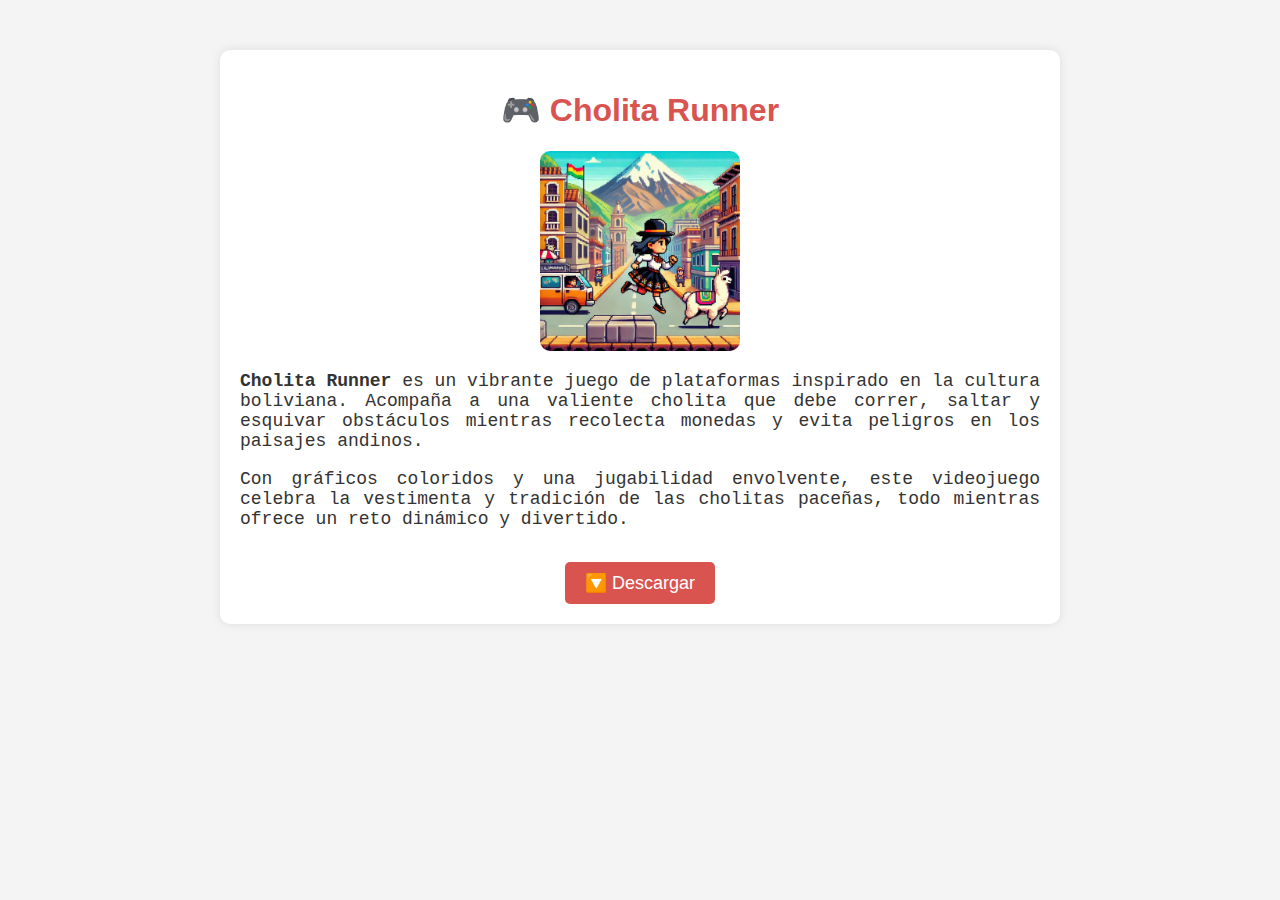
==== index.html @ 28fd1a86 "primer commit-subir clase5" ====
<!DOCTYPE html>
<html lang="es">
<head>
    <meta charset="UTF-8">
    <meta name="viewport" content="width=device-width, initial-scale=1.0">
    <link href="https://fonts.googleapis.com/css2?family=Raleway:wght@400;700&display=swap" rel="stylesheet">

    <title>Cholita Runner - Videojuego</title>
    <style>
        body {
            font-family: Arial, sans-serif;
            background-color: #f4f4f4;
            margin: 0;
            padding: 0;
            text-align: center;
        }
        .container {
            width: 90%;
            max-width: 800px;
            background: #fff;
            padding: 20px;
            margin: 50px auto;
            box-shadow: 0px 0px 10px rgba(0, 0, 0, 0.1);
            border-radius: 10px;
        }
        h1 {
            color: #d9534f;
        }
        img {
            width: 100%;
            border-radius: 10px;
        }
        p {
            font-size: 18px;
            color: #333;
            text-align: justify;
            font-family: 'Courier New', Courier, monospace;
        }
        .btn {
            display: inline-block;
            padding: 10px 20px;
            margin-top: 15px;
            font-size: 18px;
            color: white;
            background: #d9534f;
            text-decoration: none;
            border-radius: 5px;
        }
        .btn:hover {
            background: #c9302c;
        }
        .imagen {
            display: block;
            margin: 20px auto;
            border-radius: 10px;
            width: 150px;
            height: auto;
        }
    </style>
</head>
<body>

<div class="container">
    <h1>🎮 Cholita Runner</h1>
    <img  img class="imagen" src="Cholita.jpeg" alt="Cholita Runner" style="width: 200px; height: auto;">
    <p>
        <strong>Cholita Runner</strong> es un vibrante juego de plataformas inspirado en la cultura boliviana. 
        Acompaña a una valiente cholita que debe correr, saltar y esquivar obstáculos mientras recolecta 
        monedas y evita peligros en los paisajes andinos.
    </p>
    <p>
        Con gráficos coloridos y una jugabilidad envolvente, este videojuego celebra la vestimenta y tradición 
        de las cholitas paceñas, todo mientras ofrece un reto dinámico y divertido.
    </p>
    <a href="#" class="btn">🔽 Descargar</a>
</div>

</body>
</html>
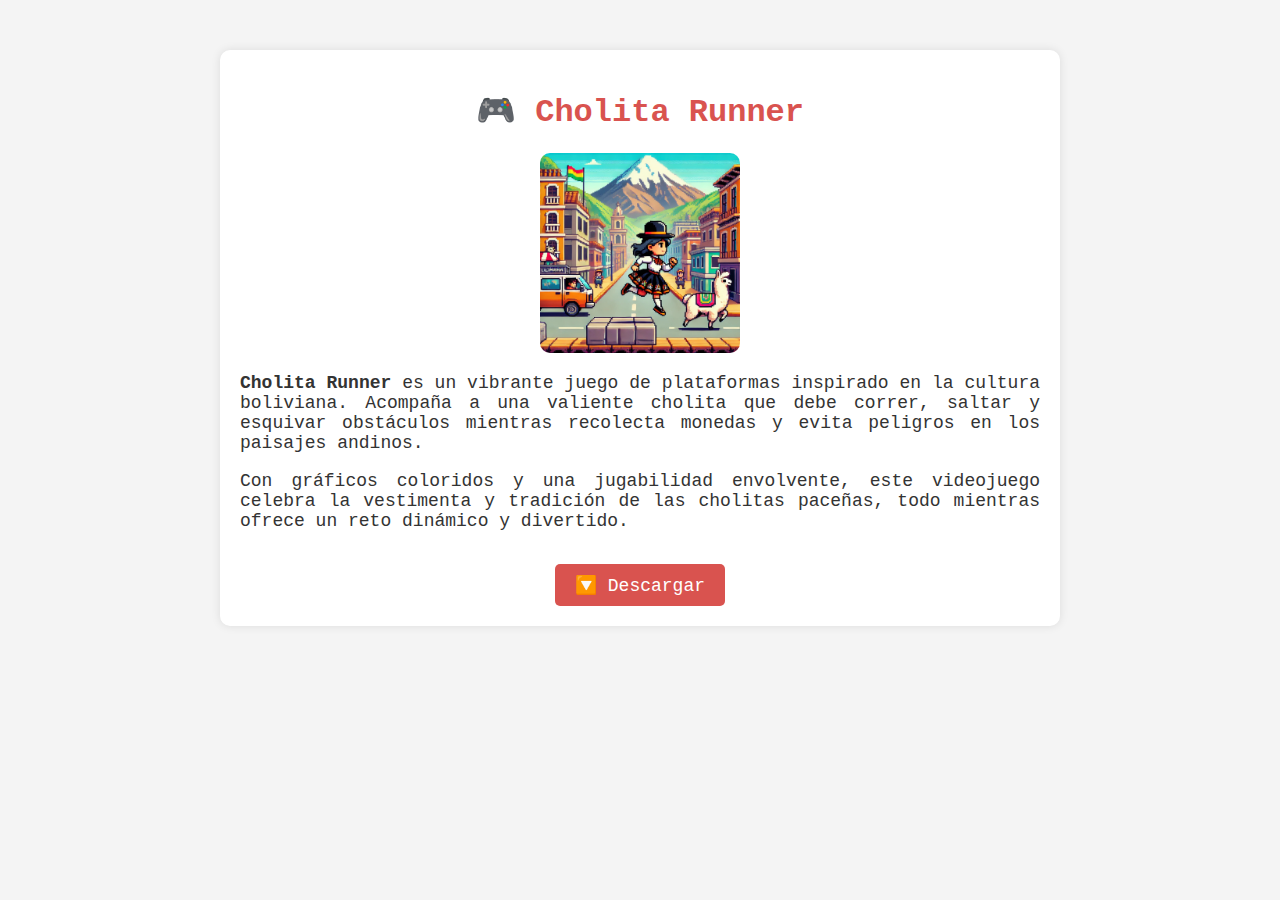
==== commit 6f8b1981: "Merge del otro proyecto" ====
--- a/index.html
+++ b/index.html
@@ -60,7 +60,7 @@
 </head>
 <body>
 
-<div class="container">
+<div class="container" style="font-family: 'Courier New', Courier, monospace;">
     <h1>🎮 Cholita Runner</h1>
     <img  img class="imagen" src="Cholita.jpeg" alt="Cholita Runner" style="width: 200px; height: auto;">
     <p>
